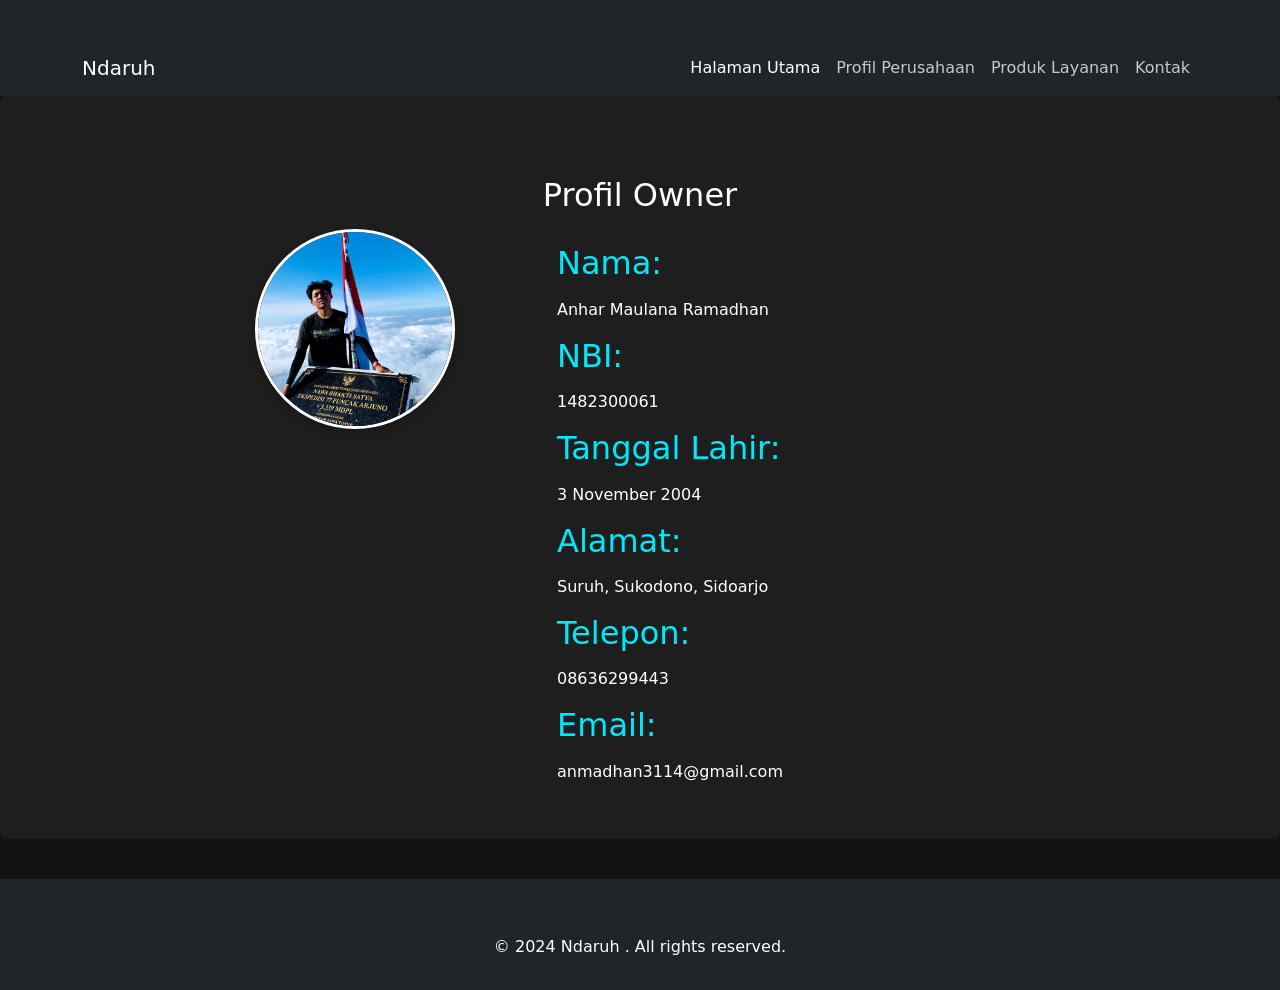
==== profil-owner.html @ 2440c7fe "first commit" ====
<!DOCTYPE html>
<html lang="id">
<head>
    <meta charset="UTF-8">
    <meta name="viewport" content="width=device-width, initial-scale=1.0">
    <title>Profil Owner</title>
    <link href="https://cdn.jsdelivr.net/npm/bootstrap@5.3.0-alpha1/dist/css/bootstrap.min.css" rel="stylesheet">
    <link rel="stylesheet" href="style.css">
</head>
<body>

    <!-- Navbar -->
    <nav class="navbar navbar-expand-lg navbar-dark bg-dark">
        <div class="container">
            <a class="navbar-brand" href="#">Ndaruh</a>
            <button class="navbar-toggler" type="button" data-bs-toggle="collapse" data-bs-target="#navbarNav" aria-controls="navbarNav" aria-expanded="false" aria-label="Toggle navigation">
                <span class="navbar-toggler-icon"></span>
            </button>
            <div class="collapse navbar-collapse" id="navbarNav">
                <ul class="navbar-nav ms-auto">
                    <li class="nav-item">
                        <a class="nav-link active" href="#">Halaman Utama</a>
                    </li>
                    <li class="nav-item">
                        <a class="nav-link" href="#profil-perusahaan">Profil Perusahaan</a>
                    </li>
                    <li class="nav-item">
                        <a class="nav-link" href="produk.html">Produk Layanan</a>
                    </li>
                    <li class="nav-item">
                        <a class="nav-link" href="#kontak">Kontak</a>
                    </li>
                </ul>
            </div>
        </div>
    </nav>


    <!-- Profil Owner Section -->
    <section class="biodata-container text-center">
        <div class="container">
            <h2>Profil Owner</h2>
            <div class="row justify-content-center">
                <div class="col-md-4 text-center photo">
                    <img src="biodata.jpg" alt="Foto Profil">
                </div>
                <div class="col-md-6 info text-start">
                    <h2>Nama:</h2>
                    <p>Anhar Maulana Ramadhan</p>

                    <h2>NBI:</h2>
                    <p>1482300061</p>

                    <h2>Tanggal Lahir:</h2>
                    <p>3 November 2004</p>

                    <h2>Alamat:</h2>
                    <p>Suruh, Sukodono, Sidoarjo</p>

                    <h2>Telepon:</h2>
                    <p>08636299443</p>

                    <h2>Email:</h2>
                    <p>anmadhan3114@gmail.com</p>
                </div>
            </div>
        </div>
    </section>

    <!-- Footer -->
    <footer class="footer bg-dark text-white text-center py-3">
        <div class="container">
            <p>&copy; 2024 Ndaruh . All rights reserved.</p>
        </div>
    </footer>

    <script src="https://cdn.jsdelivr.net/npm/bootstrap@5.3.0-alpha1/dist/js/bootstrap.bundle.min.js"></script>
</body>
</html>
---- style.css ----
body, .navbar, .footer, .modal-content {
    background-color: #121212;
    color: #ffffff;
}

.navbar-dark .navbar-nav .nav-link.active,
.navbar-dark .navbar-nav .nav-link {
    color: rgba(255, 255, 255, 0.75);
}

.navbar-dark .navbar-nav .nav-link.active {
    color: #ffffff;
}

.footer {
    background-color: #1f1f1f;
}

.table-dark.table-hover tbody tr:hover {
    background-color: #2a2a2a;
}

.btn-close-white {
    filter: invert(1);
}


h2, h3, p {
    margin: 15px 0;
}

img {
    border-radius: 8px;
}

.container {
    margin-top: 40px;
}

footer {
    padding: 20px 0;
    margin-top: 40px;
}


.photo img {
    width: 100%; 
    max-width: 200px; 
    height: auto; 
    border-radius: 50%; 
    border: 3px solid #fff; 
    box-shadow: 0 4px 8px rgba(0, 0, 0, 0.2); 
    transition: transform 0.3s; 
}


.photo img:hover {
    transform: scale(1.05); 
}


.biodata-container {
    padding: 40px 0; 
    background-color: #1e1e1e; 
    border-radius: 8px; 
}


.info h2 {
    color: #00e9fa; 
}
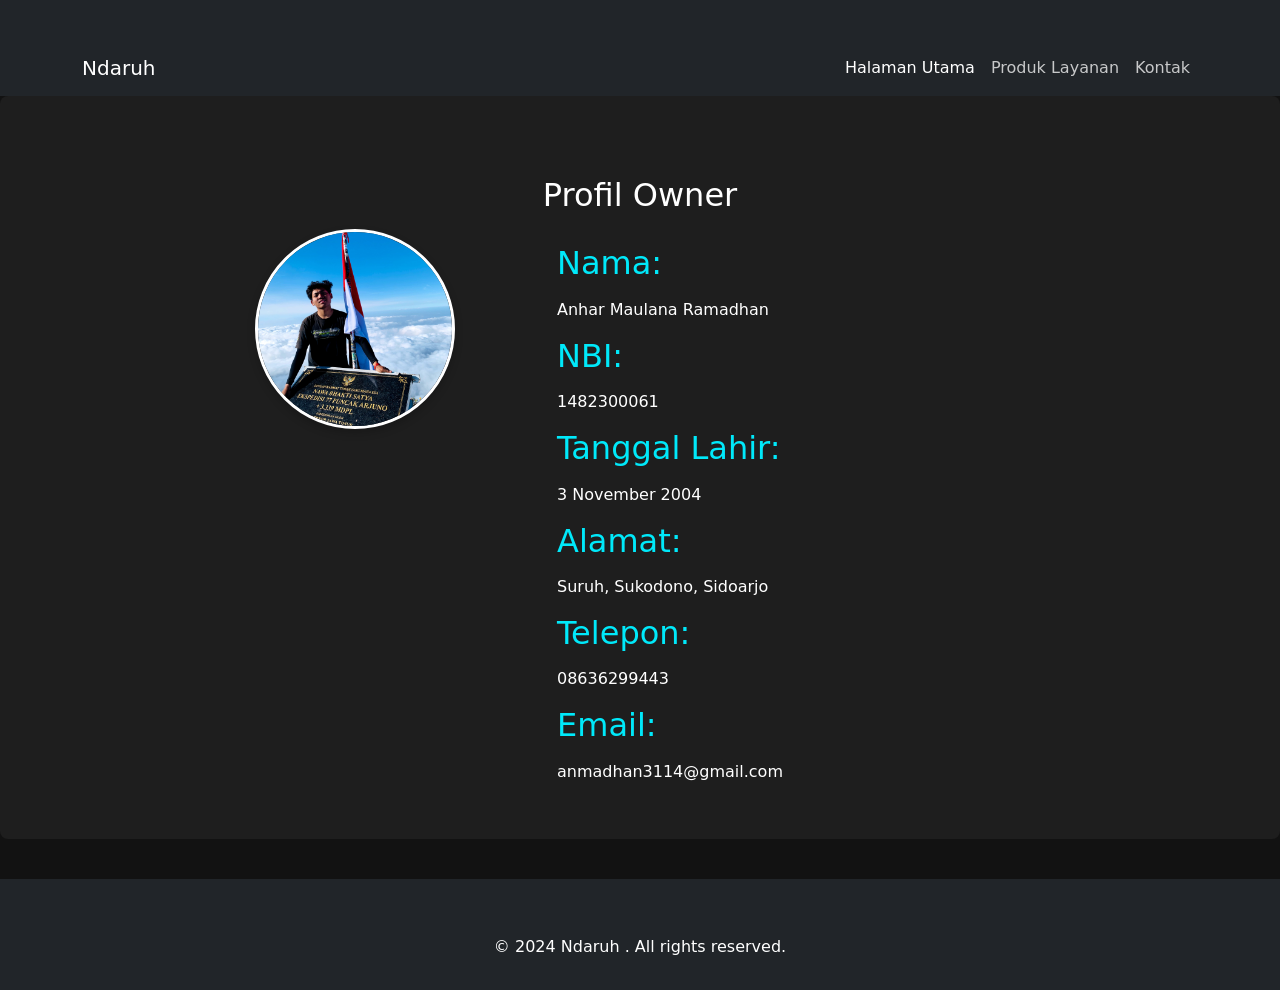
==== commit d88b1ae8: "Update profil-owner.html" ====
--- a/profil-owner.html
+++ b/profil-owner.html
@@ -19,10 +19,7 @@
             <div class="collapse navbar-collapse" id="navbarNav">
                 <ul class="navbar-nav ms-auto">
                     <li class="nav-item">
-                        <a class="nav-link active" href="#">Halaman Utama</a>
-                    </li>
-                    <li class="nav-item">
-                        <a class="nav-link" href="#profil-perusahaan">Profil Perusahaan</a>
+                        <a class="nav-link active" href="index.html">Halaman Utama</a>
                     </li>
                     <li class="nav-item">
                         <a class="nav-link" href="produk.html">Produk Layanan</a>
